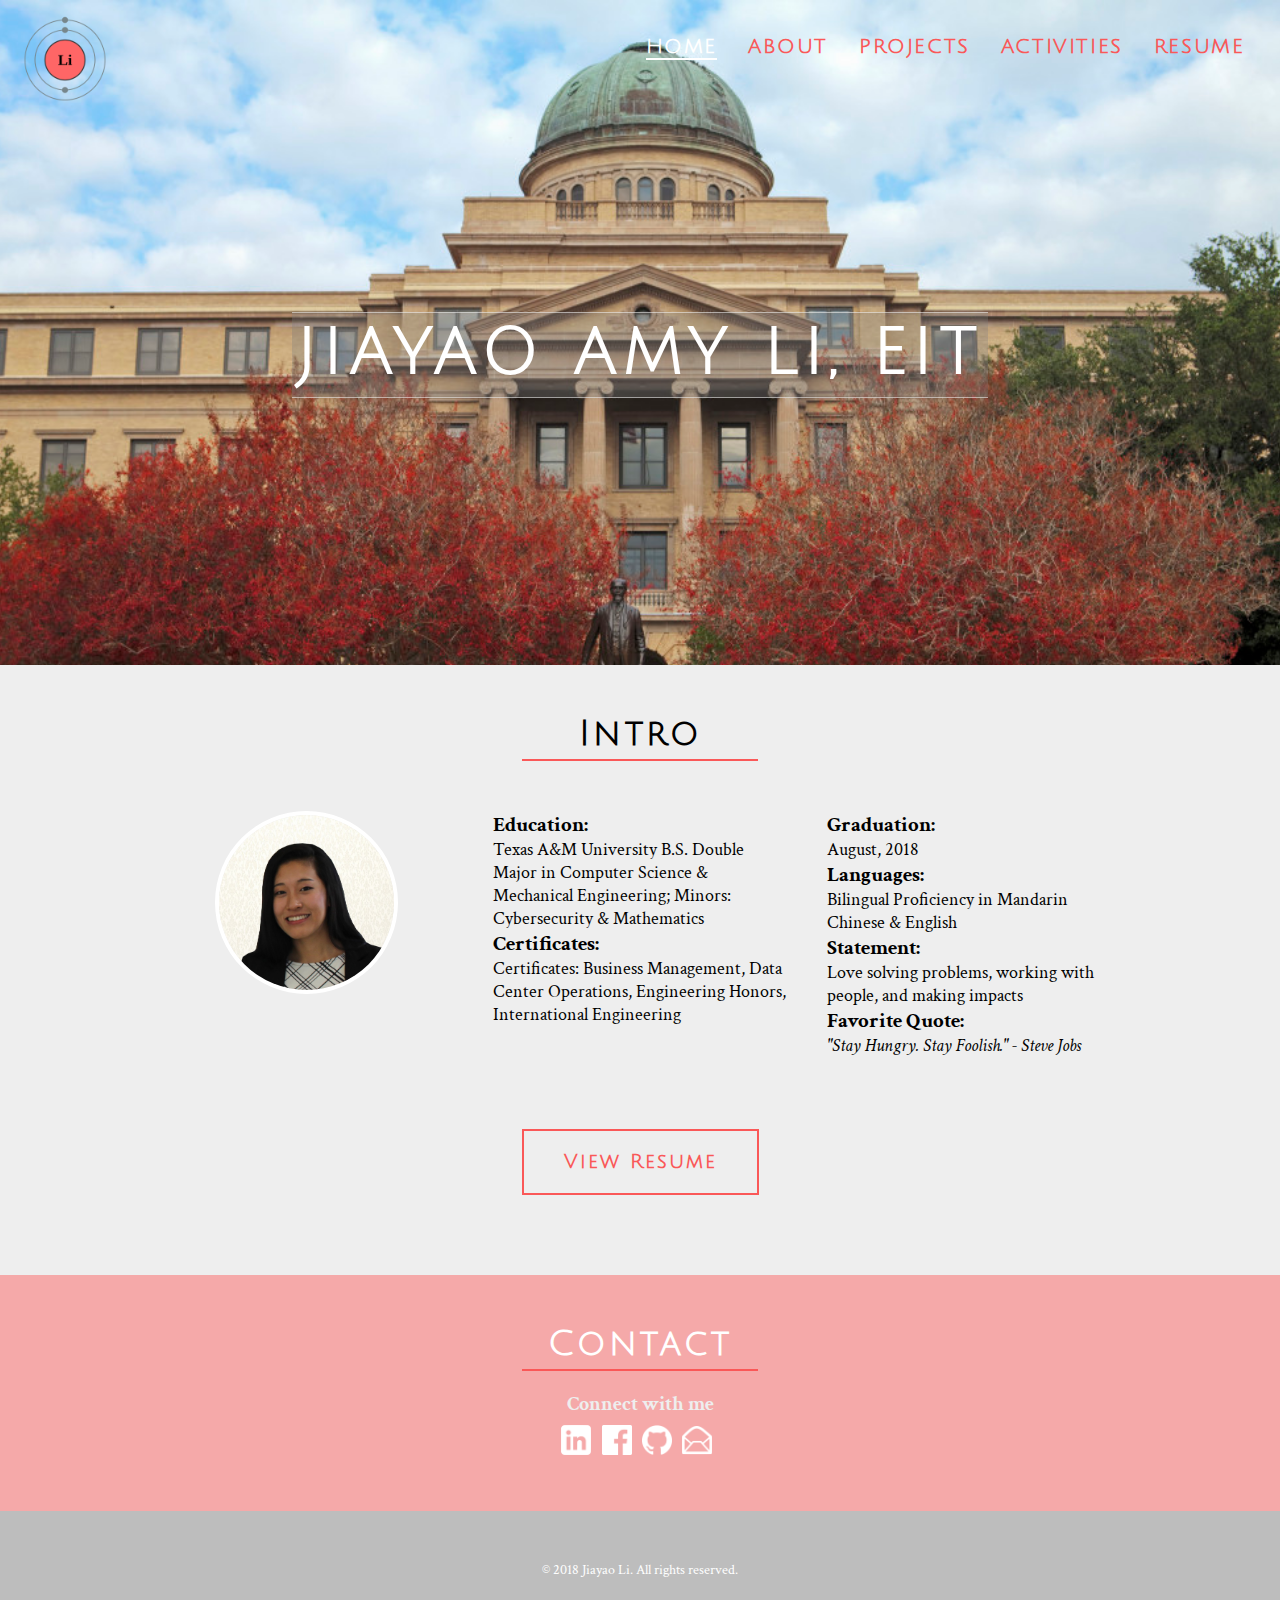
==== index.html @ bfd570e7 "Updated index" ====
<!DOCTYPE html>
<html lang="en">
<head>
	<meta charset="utf-8">
	<meta name="viewport" content="width=device-width; initial-scale=1.0">
	<title>Jiayao Amy Li</title>
	<link rel="stylesheet" media="screen" href="style/main.css">
    <link href="https://fonts.googleapis.com/css?family=Julius+Sans+One" rel="stylesheet">
    <link href="https://fonts.googleapis.com/css?family=Crimson+Text:400,400i" rel="stylesheet">
	<link rel="icon" href="images/Li_Profile_Pic.jpg">
</head>
<body>
	<div id="wrapper">
        <nav>
            <a href="index.html"><img class="logo julius" src="images/logo_li.png" title="Home" width="100px"></a>
            <div class="menu julius">
                <ul class="main-list">
                    <li class="main-list-item"><a href="index.html"><span class="selected">Home</span></a></li>
                    <li class="main-list-item"><a href="pages/about.html" >About</a></li>
                    <li class="main-list-item"><a href="pages/projects.html">Projects</a></li>
					<li class="main-list-item"><a href="pages/activities.html">Activities</a></li>
                    <li class="main-list-item"><a href="pages/resume.html">Resume</a></li>
	           </ul>
            </div>
        </nav>

        <header class="index-background">
			<center><h1 class="name-header-text dev background-fill julius">Jiayao Amy Li, EIT</h1></center>
            <div class="border-box julius animation-pop-in">   
				<center><span class="dev background-fill julius">Designer, Developer, Dreamer</span></center>
            </div>
        </header>

        <div class="mini-header">
            <h2 class="mini-header-text julius">
                Intro
            </h2>
            <div class="mini-header-bar"></div>
        </div>
		
		<div class="flex-box about block-text">
            <div class="flex-item about-image">
                <center><img class="flex-image circle" src="images/Li_Profile_Pic.jpg" title="Portrait" width="175px"></center>
            </div>
            <div class="flex-item about-description">
				<h3>Education:</h3>
				<p>
					Texas A&amp;M University B.S. Double Major in Computer Science &amp; Mechanical Engineering; Minors: Cybersecurity &amp; Mathematics
				</p>
				<h3>Certificates:</h3>
				<p>
					Certificates: Business Management, Data Center Operations, Engineering Honors, International Engineering
				</p>
			</div>
            <div class="flex-item about-description">
				<h3>Graduation:</h3>
                <p>August, 2018</p>
				<h3>Languages:</h3>
                <p>Bilingual Proficiency in Mandarin Chinese &amp; English</p>
				<h3>Statement:</h3>
				<p>
					Love solving problems, working with people, and making impacts
				</p>
				<h3>Favorite Quote:</h3>
				<p>
					<i>"Stay Hungry. Stay Foolish." - Steve Jobs</i>
				</p>
            </div>
		</div>
		
		<div class="resume">
			<div>
                <center><h4 class="social"><a href="resume/Li_Jiayao_Resume.pdf" title="View Resume" target="_blank"><div class="fancy-button resume-button julius">View Resume</div></a></h4></center>
			</div>
        </div>

        <div id="top-footer">
            <h2 class="mini-header-text white julius">Contact</h2>
            <div class="mini-header-bar"></div>
			<div>
                <h4 class="social">Connect with me</h4>
            </div>
			<ul class="social-media">
				<li><a href="https://www.linkedin.com/in/jiayao-amy-li"><img src="images/logo_linkedin.png" title="LinkedIn" width="30px"></a></li>
                <li><a href="https://www.facebook.com/amy.li.2017"><img src="images/logo_fb.png" title="Facebook" width="30px"></a></li>
				<li><a href="https://github.com/amyjiayao"><img src="images/logo_github.png" title="Github" width="30px"></a></li>
				<li><a href="mailto:jiayaoli@tamu.edu"><img src="images/logo_email.png" title="Email" width="30px"></a><li>
            </ul>
        </div>

        <footer>
            <div class="copyright">© 2018 Jiayao Li. All rights reserved.</div>
        </footer>

	</div>   <! wrapper ->
</body>

</html>
---- style/main.css ----
* {
    margin: 0;
    padding: 0;
}

html {
    background-color: #EEEEEE;
    font-size: 100%;
    font-family: 'Crimson Text', serif;
}

.julius {
    font-family: 'Julius Sans One', sans-serif;
    letter-spacing: 0.1em;
}

.crimson {
    font-family: 'Crimson Text', serif;
}

.outer-flex {
}

#top-footer {
    padding: 50px;
    background-color: #F5A9A9;
    text-align: center;
}

.index-background {
    background: url(../images/background_academic.jpg) no-repeat center center fixed;
    background-size: cover;
}

.about-background {
    background: url(../images/background_colored_pens.jpg) no-repeat center center fixed;
    background-size: cover;
}

.projects-background {
    background: url(../images/background_desktop.png) no-repeat center center fixed;
    background-size: cover;
}

.resume-background {
    background: url(../images/background_coffee_cup.jpg) no-repeat center center fixed;
    background-size: cover;
}

.activities-background {
    background: url(../images/background_msc.jpg) no-repeat center center fixed;
    background-size: cover;
}

.hobbies-background {
    background: url(../images/background_art_supplies.jpg) no-repeat center center fixed;
    background-size: cover;
}

header {
    padding: 280px 0 200px 0;
    background-color: #888888;
    text-transform: uppercase;
    color: white;
}

.name {
    font-size: 80px;
    text-align: center;
    animation: pop-in .6s cubic-bezier(0, 0.9, 0.3, 1.2) forwards;
    opacity: 0;
    animation-delay: .25s;
}

.border-box {
    width: 100%;
}

.dev {
    display: inline-block;
    padding: 5px;
    margin-top: 0.5em;
    font-size: 35px;
    border-top-width: 1px;
	border-bottom-width: 1px;
	border-top-style: solid;
	border-bottom-style: solid;
	border-top-color: rgba(255,255,255,0.5);
	border-bottom-color: rgba(255,255,255,0.5);
}

.animation-pop-in{
	animation: pop-in .6s cubic-bezier(0, 0.9, 0.3, 1.2) forwards;
    opacity: 0;
    animation-delay: .5s;
}

.logo{
    position: absolute;
    top: 10px;
    left: 15px;
}

.menu {
    position: relative;
    text-transform: uppercase;
}

.main-list {
    position: absolute;
    top: 20px;
    right: 20px;
    list-style-type: none;
}

.main-list-item a {
    display: block;
    color: #FA5858;
    text-align: center;
    padding: 15.5px;
    text-decoration: none;
	font-size: 20px;
	font-weight: bold;
}

.selected {
    color: white;
    border-bottom-width: 2px;
	border-bottom-style: solid;
	border-bottom-color: white;
}

.main-list-item a:link {
    text-decoration: none;
    color: #FA5858
    font-style: normal;
}

.main-list-item a:visited {
    color: #FA5858;
}

.main-list-item a:hover {
    color: white;
    transition: all 0.2s;
}

.main-list .main-list-item .sub-list {
    display: none;
    opacity: 0;
}

.main-list .main-list-item:hover .sub-list {
    display: block;
    opacity: 1;
    transition: all 0.2s;
}

.sub-list {
    list-style-type: none;
}

.sub-list-item {
    
}

.sub-list-item a {
    display: block;
    color: #CCCCCC;
    text-align: center;
    padding: 16px;
    text-decoration: none;
}

.sub-list-item a:link {
    text-decoration: none;
    color: white;
    font-style: normal;
}

.sub-list-item a:visited {
    color: #CCCCCC;
}

.sub-list-item a:hover {
    color: white;
    transition: all 0.2s;
}

.block-text {
    margin: auto;
    font-size: 18px;
    display: -webkit-flex;
    display: flex;
    max-width: 600px;
    margin-bottom: 80px;
}

.contact {
    color: white;
    font-size: 35px;
}

footer {
    padding: 50px;
    background-color: #BDBDBD;
    text-align: center;
}

.copyright {
    font-size: 14px;
    color: white;
}

a:link {
    text-decoration: none;
    color: #FA5858;
}

a:visited {
    color: #FA5858;
}

a:hover {
    text-decoration: underline;
    color: #FA5858;
}

@keyframes pop-in {
  0% {
    opacity: 0;
    transform: translateY(-4rem) scale(.8);
  }
  100% {
    opacity: 1;
    transform: none;
  }
}

.email {
    padding-top: 1em;
}

.email-icon {
    margin-top: 0.5em;
}

.social {
    color: #EEEEEE;
    margin-top: 1em;
    font-size: 20px;
}

.social-media {
    margin-top: 0.5em;
}

.social-media li{
    display: inline;
    margin: 0 0.2em;
}

.green {
    color: #FA5858;
}

.white {
    color: white;
}

.center-text {
    padding: 0 1em 3em -2em;
    text-align: center;
}

.project-text {
    margin-top: -4em;
}

.background-fill{
	 background-color: rgba(128, 128, 128, 0.32);
}

.mini-header {
    padding: 50px;
    text-align: center;
}

.name-header-text {
    font-size: 63.5px;
    padding-bottom: 10px;
	text-align: center;
}

.mini-header-text {
    font-size: 35px;
    padding-bottom: 10px;
}

.mini-header-bar {
    margin: 0 40%;
    border-top: 2px solid #FA5858;
    margin-top: -0.25em;
}

.flex-box {
    display: -webkit-flex;
    display: flex;
    padding-bottom: 4em;
}

.flex-item {
    flex: 1;
    padding: 0 20px;
}

.flex-image {
    max-width: 100%;
}

.about {
    margin: auto;
    max-width: 1000px;
}

.projects {
    margin: auto;
    max-width: 1000px;
}

.circle {
    border: 4px solid white;
    border-radius: 50%;
}

.fancy-button {
    margin-top: -2em;
    margin-bottom: 4em;
    color: #FA5858;
    font-weight: bold;
    display: inline-block;
    padding: 20px 40px;
    border-width: 2px;
    border-style: solid;
    border-color: #FA5858;
    font-size: 20px;
    transition: all 0.3s;
    background-color: rgba(255, 255, 255, 0);
}

.fancy-button:hover {
    transition: all 0.3s;
    background-color: #FA5858;
    color: white;
    cursor: pointer;
}

.project-button {
    margin-top: 3em;
    margin-bottom: 0;
}

video {
    margin-bottom: 5em;
    max-width: 720px;
}

.resume {
}

.resume-block {
    flex: 1;
    margin: auto;
    font-size: 18px;
    display: -webkit-flex;
    display: flex;
    max-width: 980px;
    margin-bottom: 80px;
}

.resume-title {
    color: black;
    text-transform: uppercase;
    font-weight: bold;
}

.resume-items {
    flex: 7;
    display: -webkit-flex;
    display: flex;
    flex-direction: column;
}

.resume-item-container {
    display: -webkit-flex;
    display: flex;
    padding-bottom: 2em;
}

.resume-item {
    flex: 4;
}

.item-name {
    color: #FA5858;
}

.item-info {
    font-style: italic;
    margin-top: 0.1em;
}

.item-description {
    color: #666666;
    padding-top: 10px;
    padding-right: 30px;
}

.resume-item-sidebar {
    flex: 1;
    color: #666666;
}

.item-dates {
    
}

.item-location {
    
}

@media (min-width: 1100px) {
  .resume-title {
    flex: 2;
  }
}

@media (max-width: 1099px) {
    .resume-title {
      position: absolute;
      padding-left: 1em;
    }
    
    .resume-items {
        margin-top: 2em;
    }
    
    .resume-item {
        margin-left: 1em;
    }
    
    .block-text {
        flex-direction: column;
        padding-left: 1em;
        padding-right: 1em;
    }
    
    .about-image {
        margin: auto;
		text-align: left;
    }
    
    .about-description {
        order: 3;
    }
    
    .about-stats {
        text-align: center;
        padding-bottom: 1em;
    }
    
    .fancy-button {
        margin-top: em;
        margin-bottom: 3em;
    }
    
}

@media (min-width: 700px) {
    .main-list-item {
        float: left;
    }
}

@media (max-width: 850px) {
    .name {
        font-size: 40px;
        margin-top: 1em;
    }
    
    .dev {
        font-size: 25px;
    }
}

@media (max-width: 740px){
    video {
        width: 100%;
    }
    
    .center-text {
        margin-top: 1em;
        text-align: justify;
    }
    .intro-text {
        margin-top: -.5em;
        margin-bottom: 4em;
    }
}

.tooltip .tooltiptext {
    visibility: hidden;
    width: 120px;
    background-color: black;
    color: #fff;
    text-align: center;
    border-radius: 6px;
    padding: 5px 0;
    position: absolute;
    z-index: 1;
}

.tooltip:hover .tooltiptext {
    visibility: visible;
}
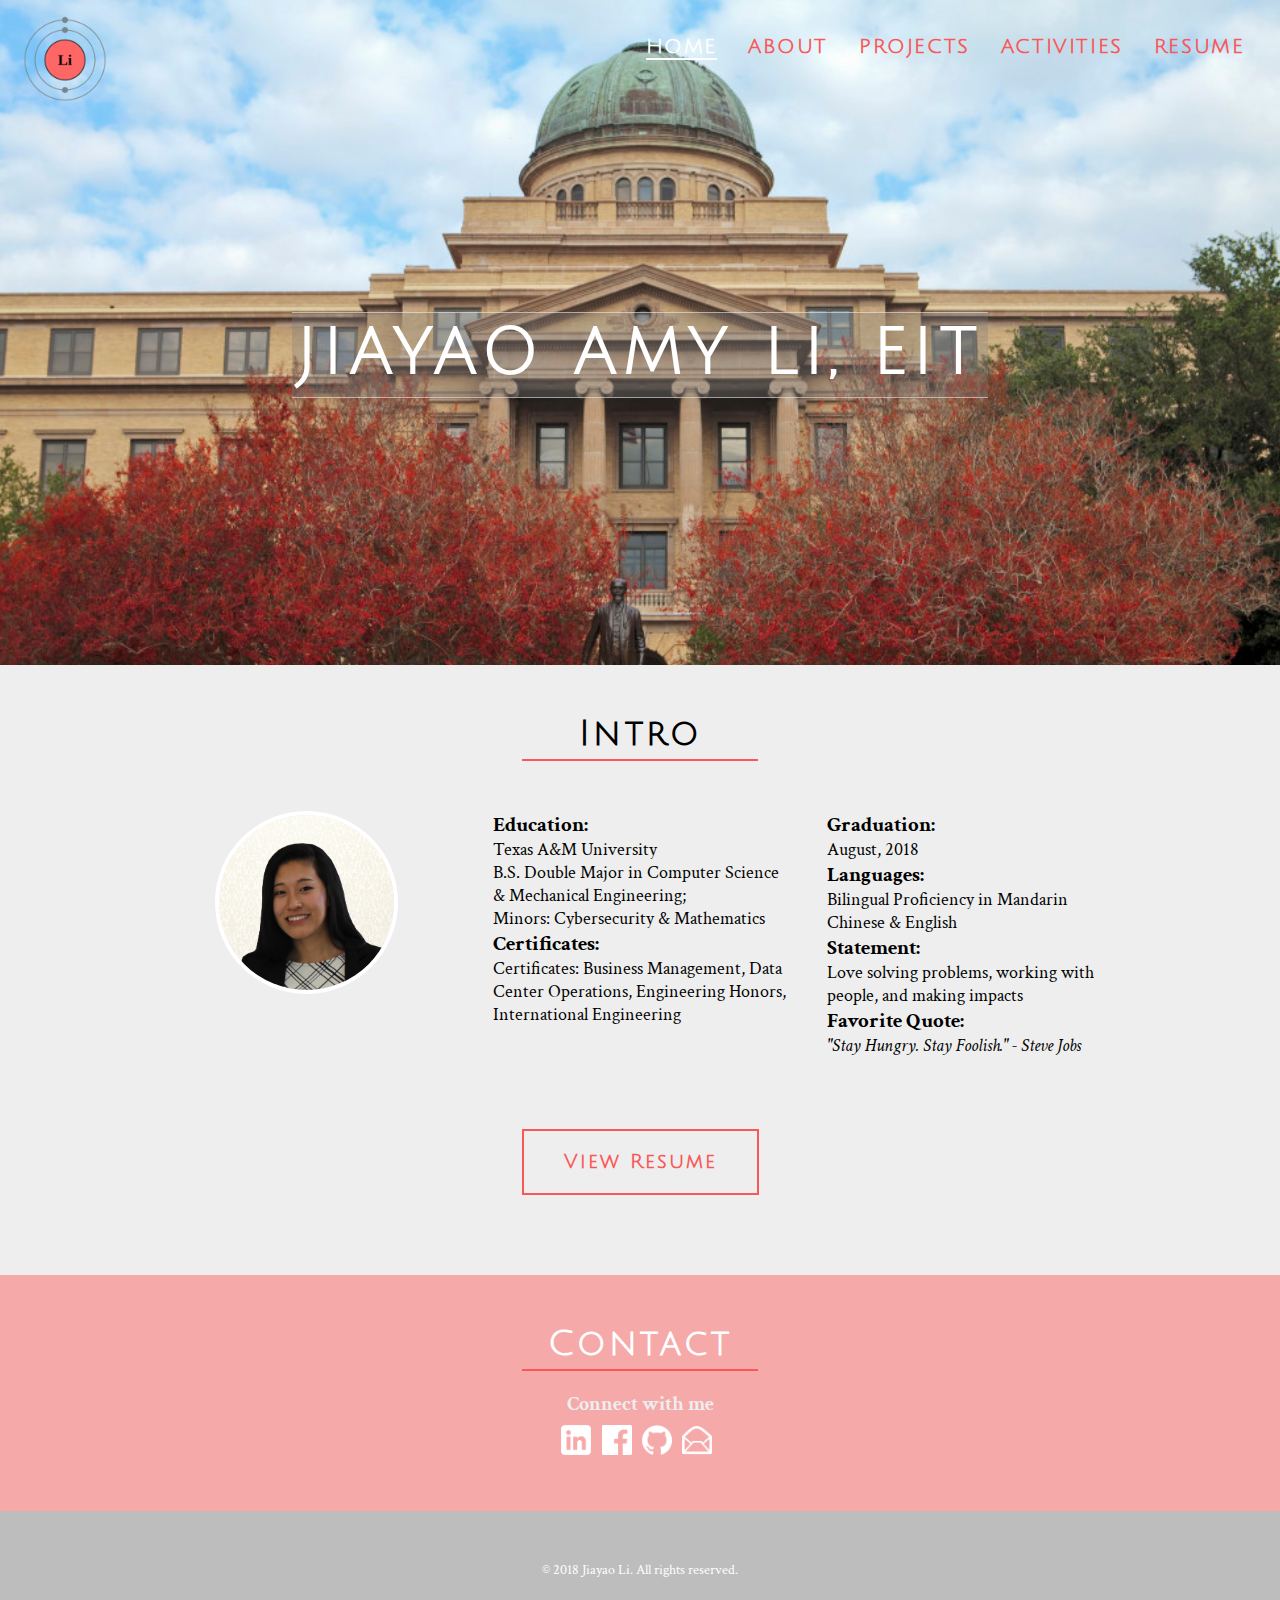
==== commit 0bfdc396: "Updated index" ====
--- a/index.html
+++ b/index.html
@@ -44,9 +44,9 @@
             </div>
             <div class="flex-item about-description">
 				<h3>Education:</h3>
-				<p>
-					Texas A&amp;M University B.S. Double Major in Computer Science &amp; Mechanical Engineering; Minors: Cybersecurity &amp; Mathematics
-				</p>
+				<p>Texas A&amp;M University</p>
+				<p>B.S. Double Major in Computer Science &amp; Mechanical Engineering;</p>
+				<p>Minors: Cybersecurity &amp; Mathematics</p>
 				<h3>Certificates:</h3>
 				<p>
 					Certificates: Business Management, Data Center Operations, Engineering Honors, International Engineering
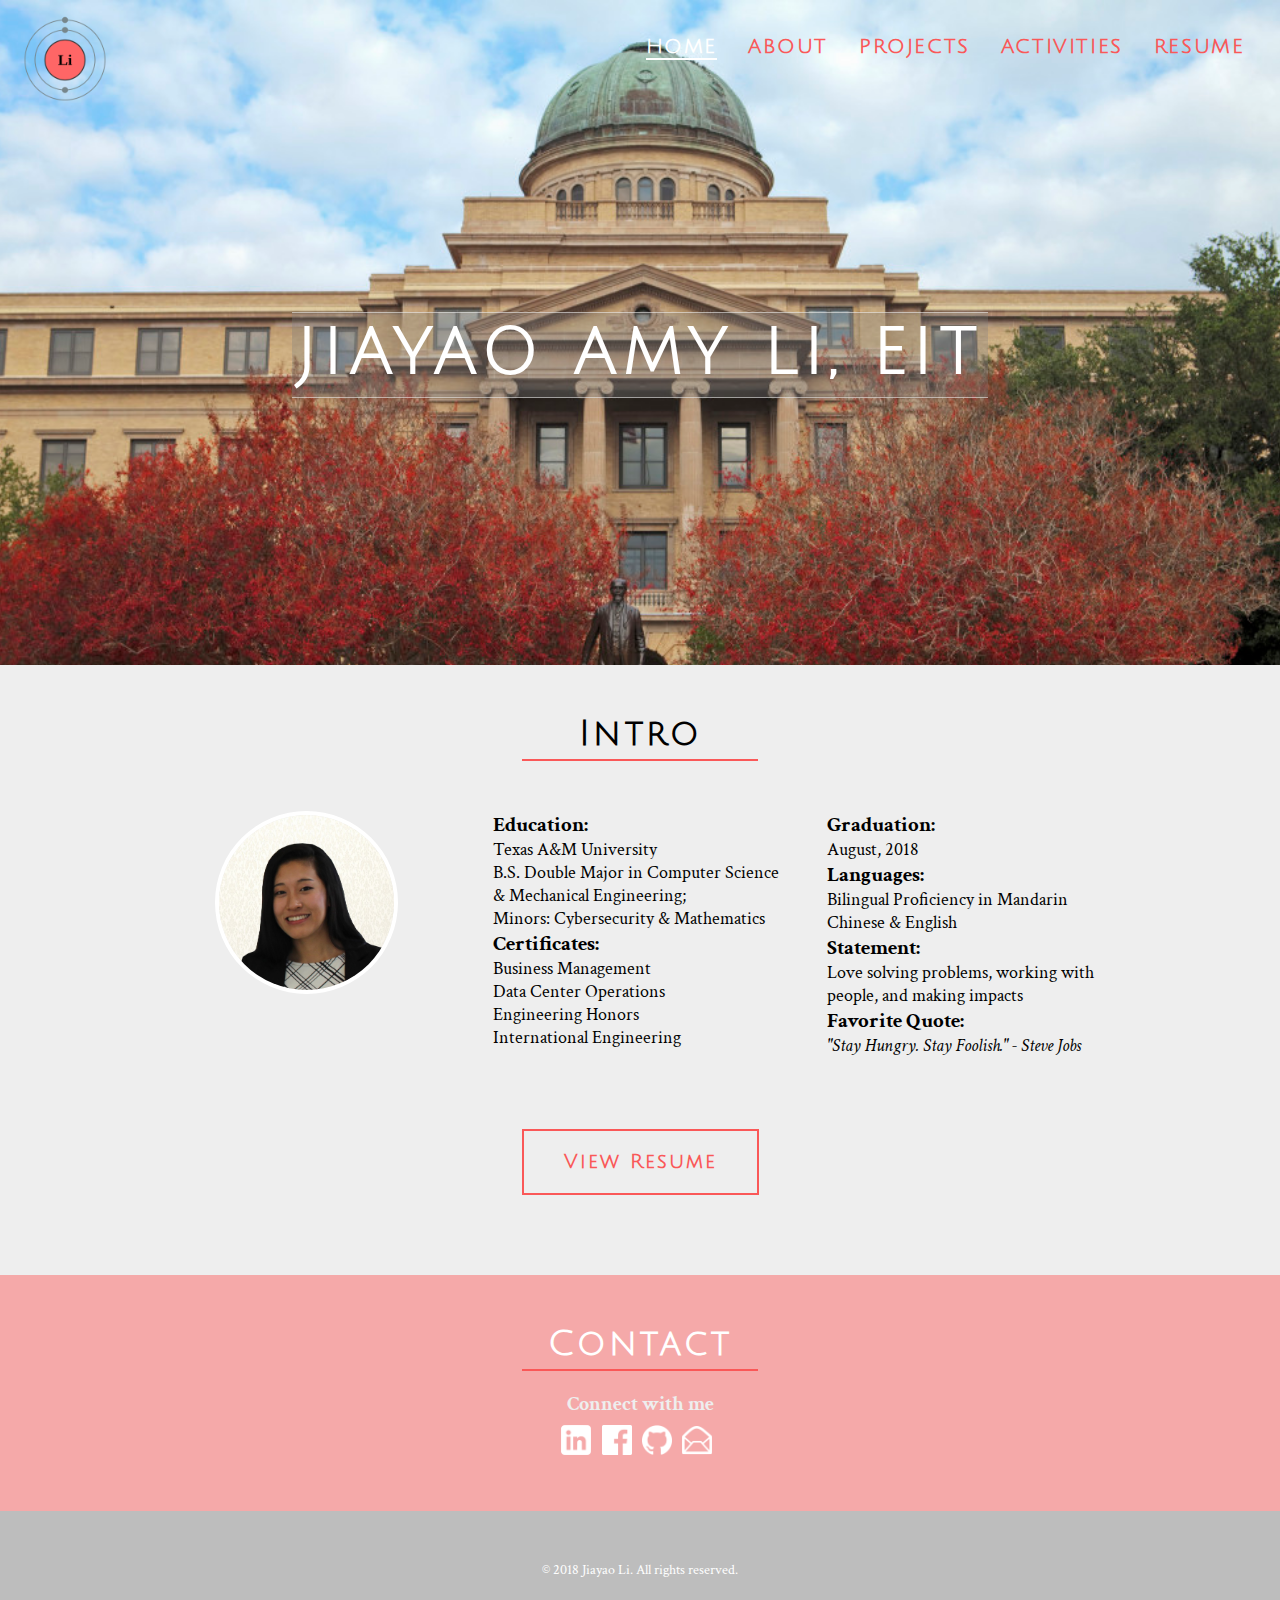
==== commit 82f8fb32: "Updaed index" ====
--- a/index.html
+++ b/index.html
@@ -48,9 +48,10 @@
 				<p>B.S. Double Major in Computer Science &amp; Mechanical Engineering;</p>
 				<p>Minors: Cybersecurity &amp; Mathematics</p>
 				<h3>Certificates:</h3>
-				<p>
-					Certificates: Business Management, Data Center Operations, Engineering Honors, International Engineering
-				</p>
+				<p>Business Management</p>
+				<p>Data Center Operations</p> 
+				<p>Engineering Honors<p>
+				<p>International Engineering</p>
 			</div>
             <div class="flex-item about-description">
 				<h3>Graduation:</h3>
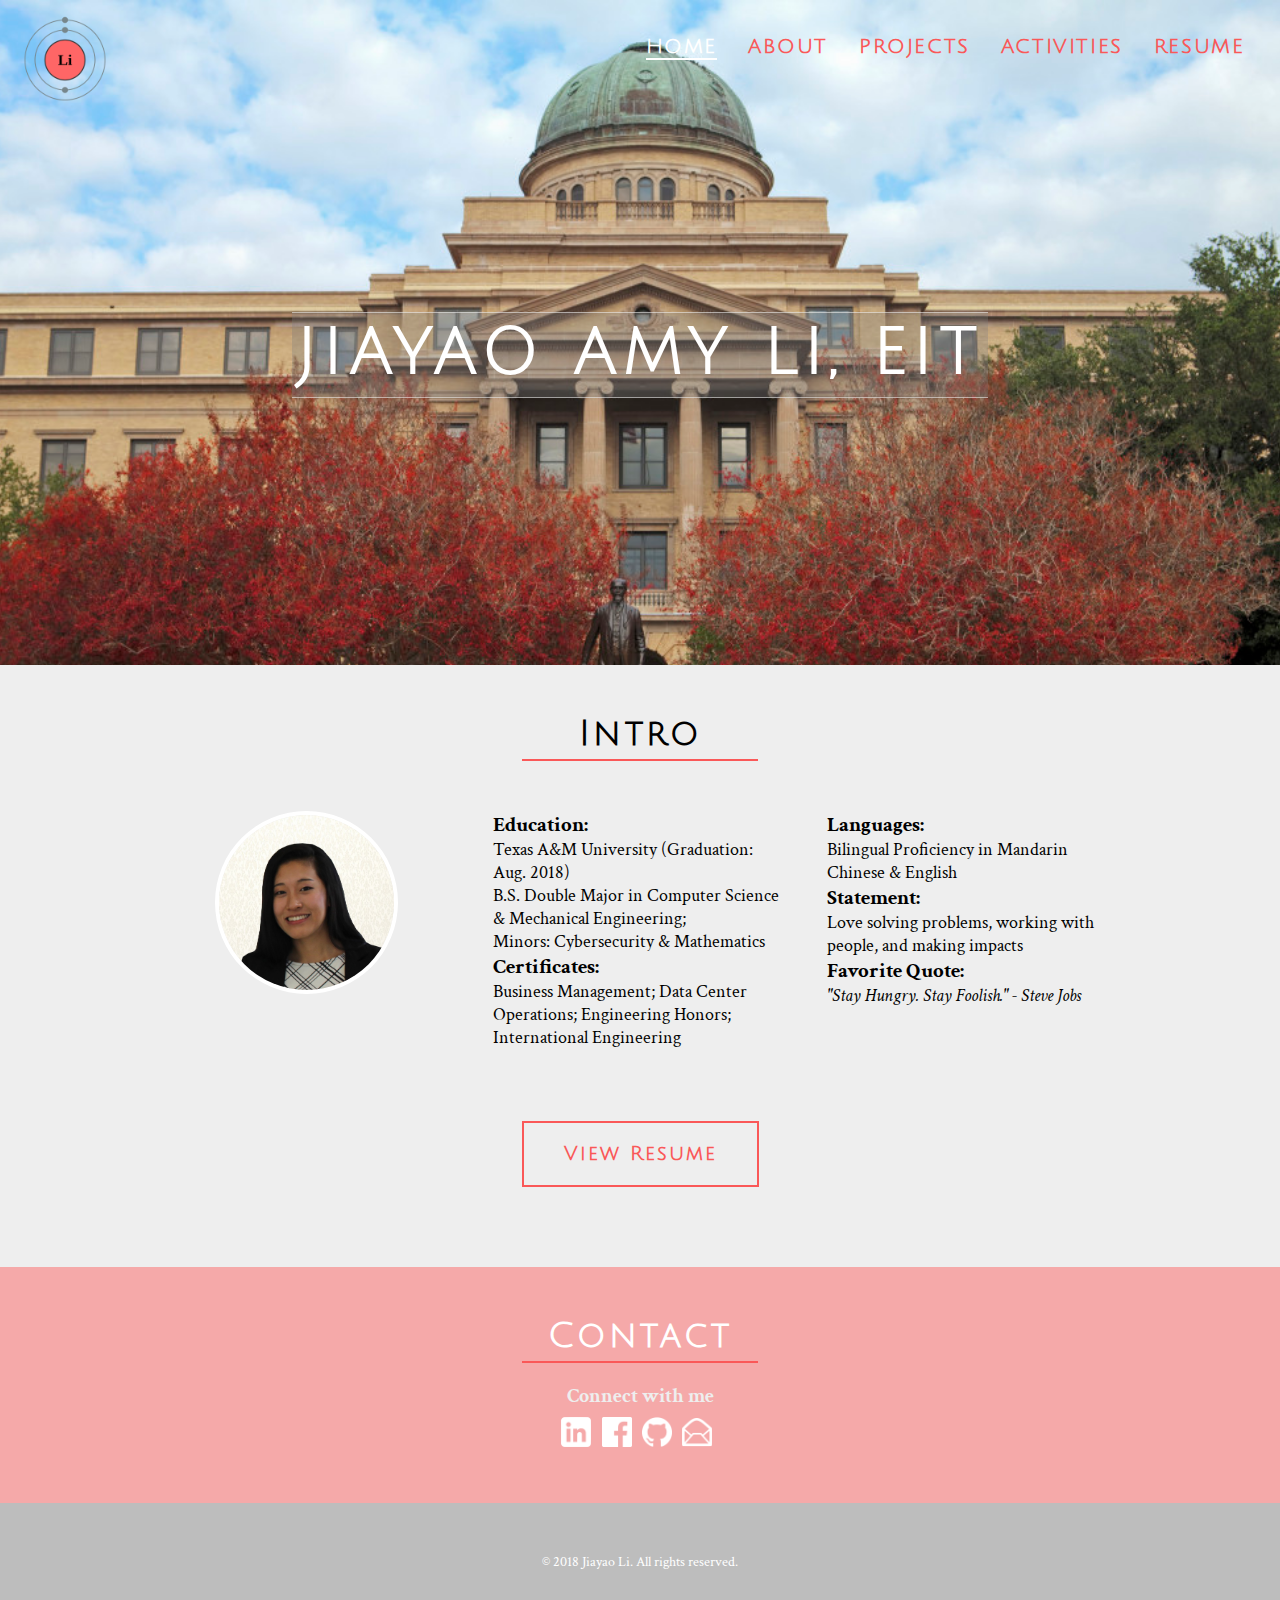
==== commit 78013023: "Updated index" ====
--- a/index.html
+++ b/index.html
@@ -44,18 +44,15 @@
             </div>
             <div class="flex-item about-description">
 				<h3>Education:</h3>
-				<p>Texas A&amp;M University</p>
+				<p>Texas A&amp;M University (Graduation: Aug. 2018)</p>
 				<p>B.S. Double Major in Computer Science &amp; Mechanical Engineering;</p>
 				<p>Minors: Cybersecurity &amp; Mathematics</p>
 				<h3>Certificates:</h3>
-				<p>Business Management</p>
-				<p>Data Center Operations</p> 
-				<p>Engineering Honors<p>
-				<p>International Engineering</p>
+				<p>
+					Business Management; Data Center Operations; Engineering Honors; International Engineering
+				</p>
 			</div>
             <div class="flex-item about-description">
-				<h3>Graduation:</h3>
-                <p>August, 2018</p>
 				<h3>Languages:</h3>
                 <p>Bilingual Proficiency in Mandarin Chinese &amp; English</p>
 				<h3>Statement:</h3>
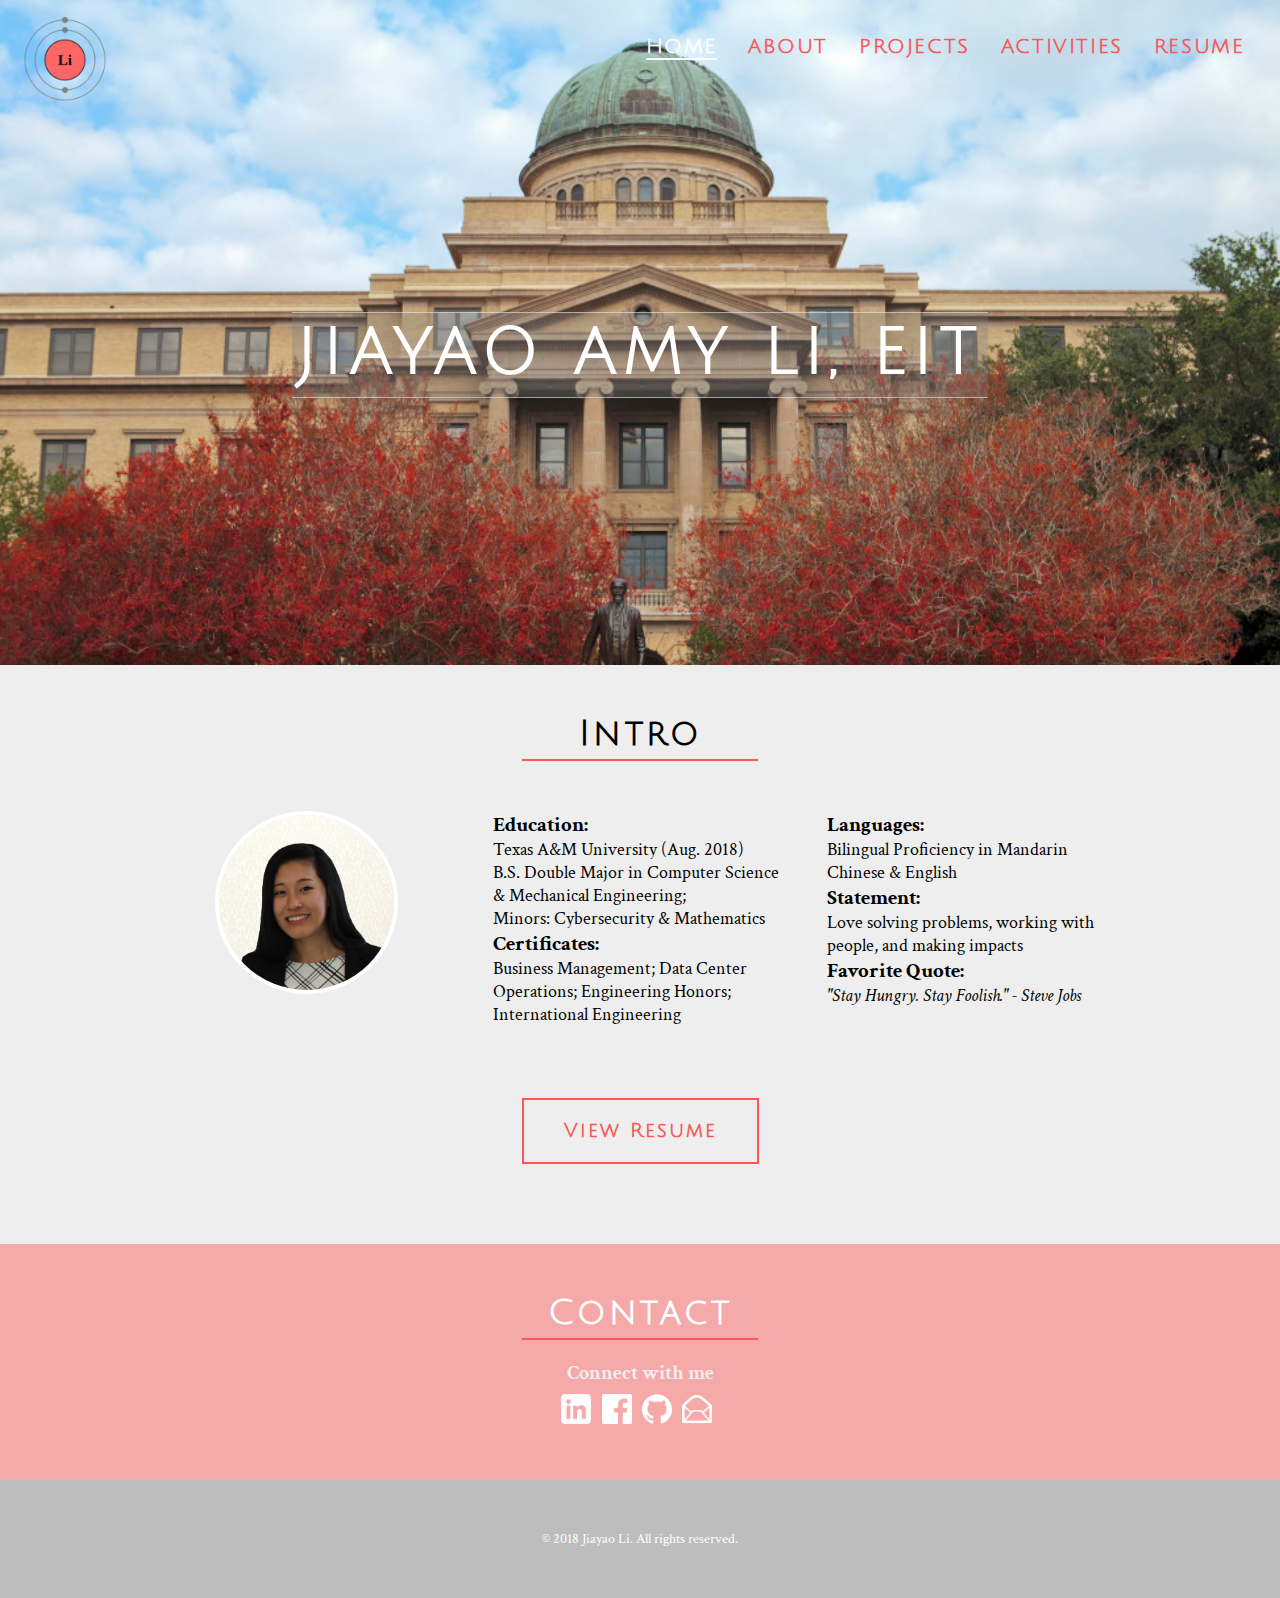
==== commit ee30b557: "Updated email" ====
--- a/index.html
+++ b/index.html
@@ -44,7 +44,7 @@
             </div>
             <div class="flex-item about-description">
 				<h3>Education:</h3>
-				<p>Texas A&amp;M University (Graduation: Aug. 2018)</p>
+				<p>Texas A&amp;M University (Aug. 2018)</p>
 				<p>B.S. Double Major in Computer Science &amp; Mechanical Engineering;</p>
 				<p>Minors: Cybersecurity &amp; Mathematics</p>
 				<h3>Certificates:</h3>
@@ -82,7 +82,7 @@
 				<li><a href="https://www.linkedin.com/in/jiayao-amy-li"><img src="images/logo_linkedin.png" title="LinkedIn" width="30px"></a></li>
                 <li><a href="https://www.facebook.com/amy.li.2017"><img src="images/logo_fb.png" title="Facebook" width="30px"></a></li>
 				<li><a href="https://github.com/amyjiayao"><img src="images/logo_github.png" title="Github" width="30px"></a></li>
-				<li><a href="mailto:jiayaoli@tamu.edu"><img src="images/logo_email.png" title="Email" width="30px"></a><li>
+				<li><a href="mailto:amyjiayao@gmail.com"><img src="images/logo_email.png" title="Email" width="30px"></a><li>
             </ul>
         </div>
 
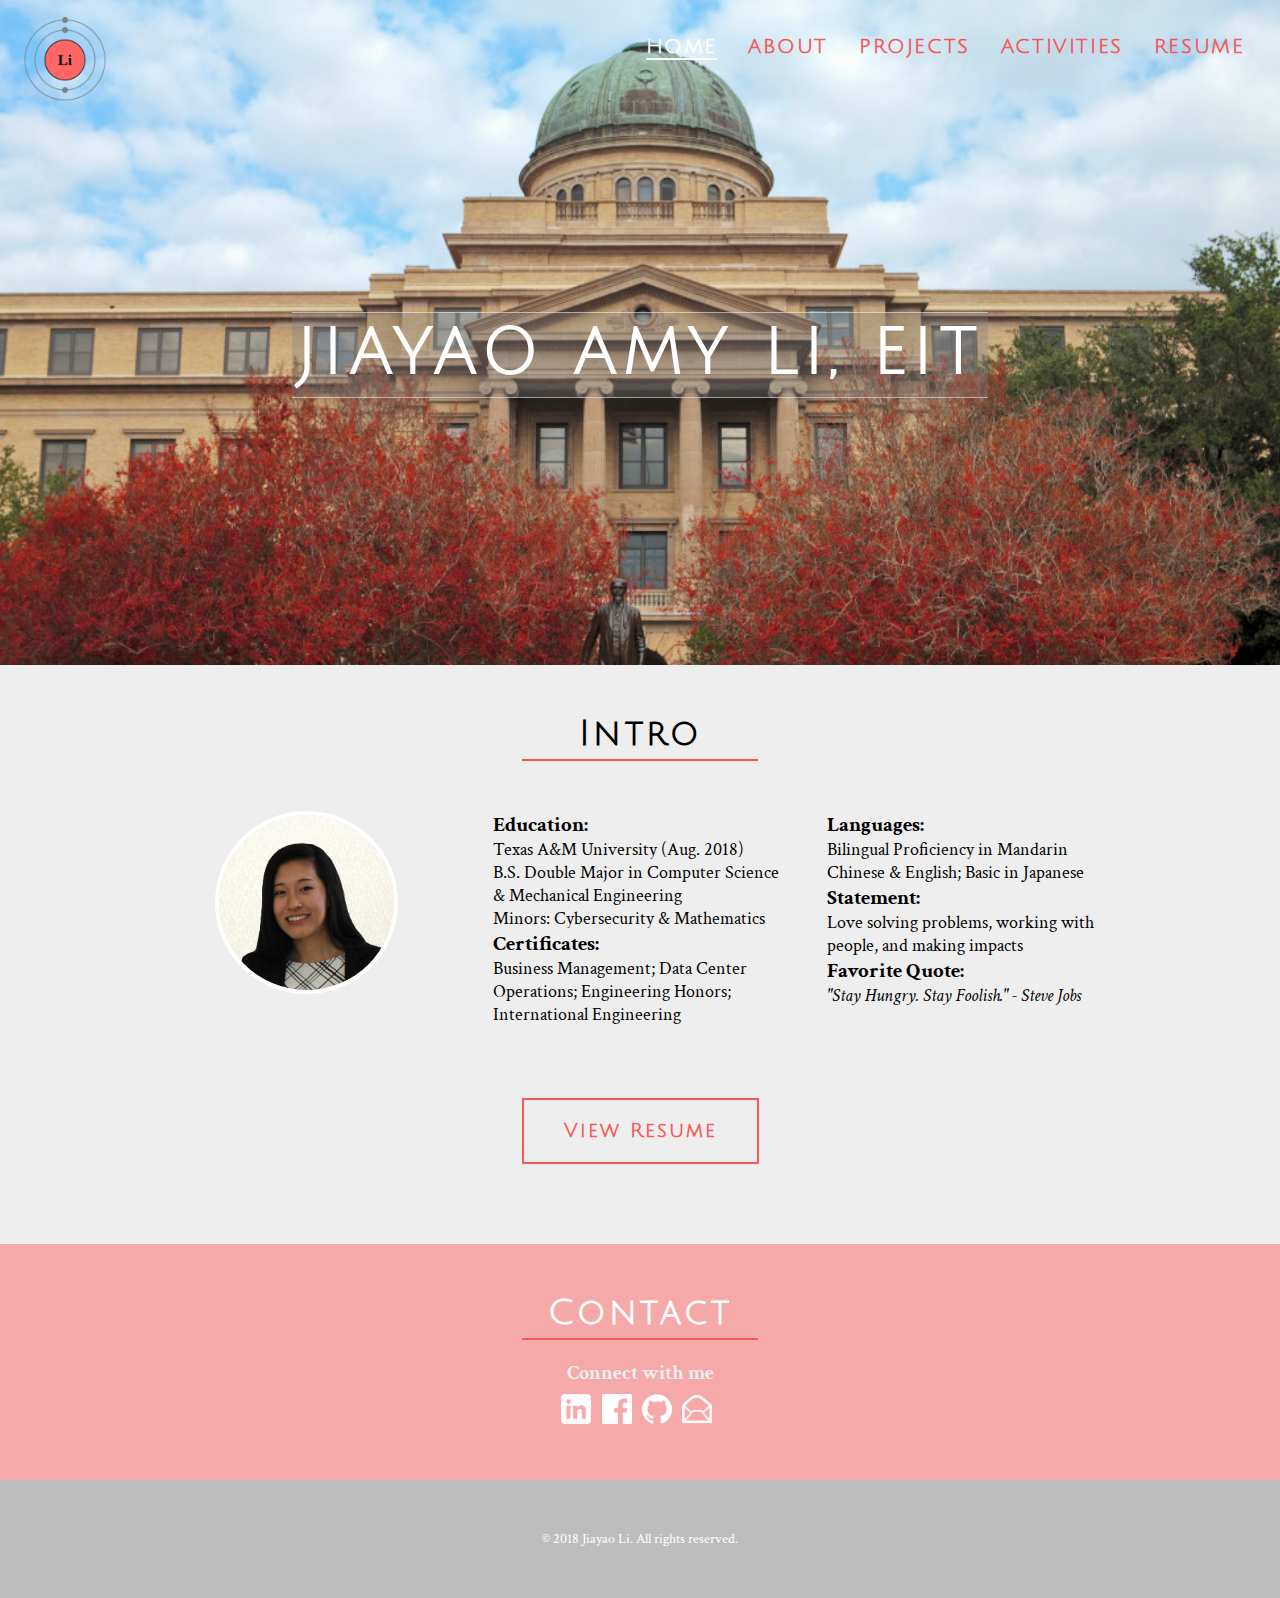
==== commit 35eb99a4: "Updated index" ====
--- a/index.html
+++ b/index.html
@@ -45,7 +45,7 @@
             <div class="flex-item about-description">
 				<h3>Education:</h3>
 				<p>Texas A&amp;M University (Aug. 2018)</p>
-				<p>B.S. Double Major in Computer Science &amp; Mechanical Engineering;</p>
+				<p>B.S. Double Major in Computer Science &amp; Mechanical Engineering</p>
 				<p>Minors: Cybersecurity &amp; Mathematics</p>
 				<h3>Certificates:</h3>
 				<p>
@@ -54,7 +54,7 @@
 			</div>
             <div class="flex-item about-description">
 				<h3>Languages:</h3>
-                <p>Bilingual Proficiency in Mandarin Chinese &amp; English</p>
+                <p>Bilingual Proficiency in Mandarin Chinese &amp; English; Basic in Japanese</p>
 				<h3>Statement:</h3>
 				<p>
 					Love solving problems, working with people, and making impacts
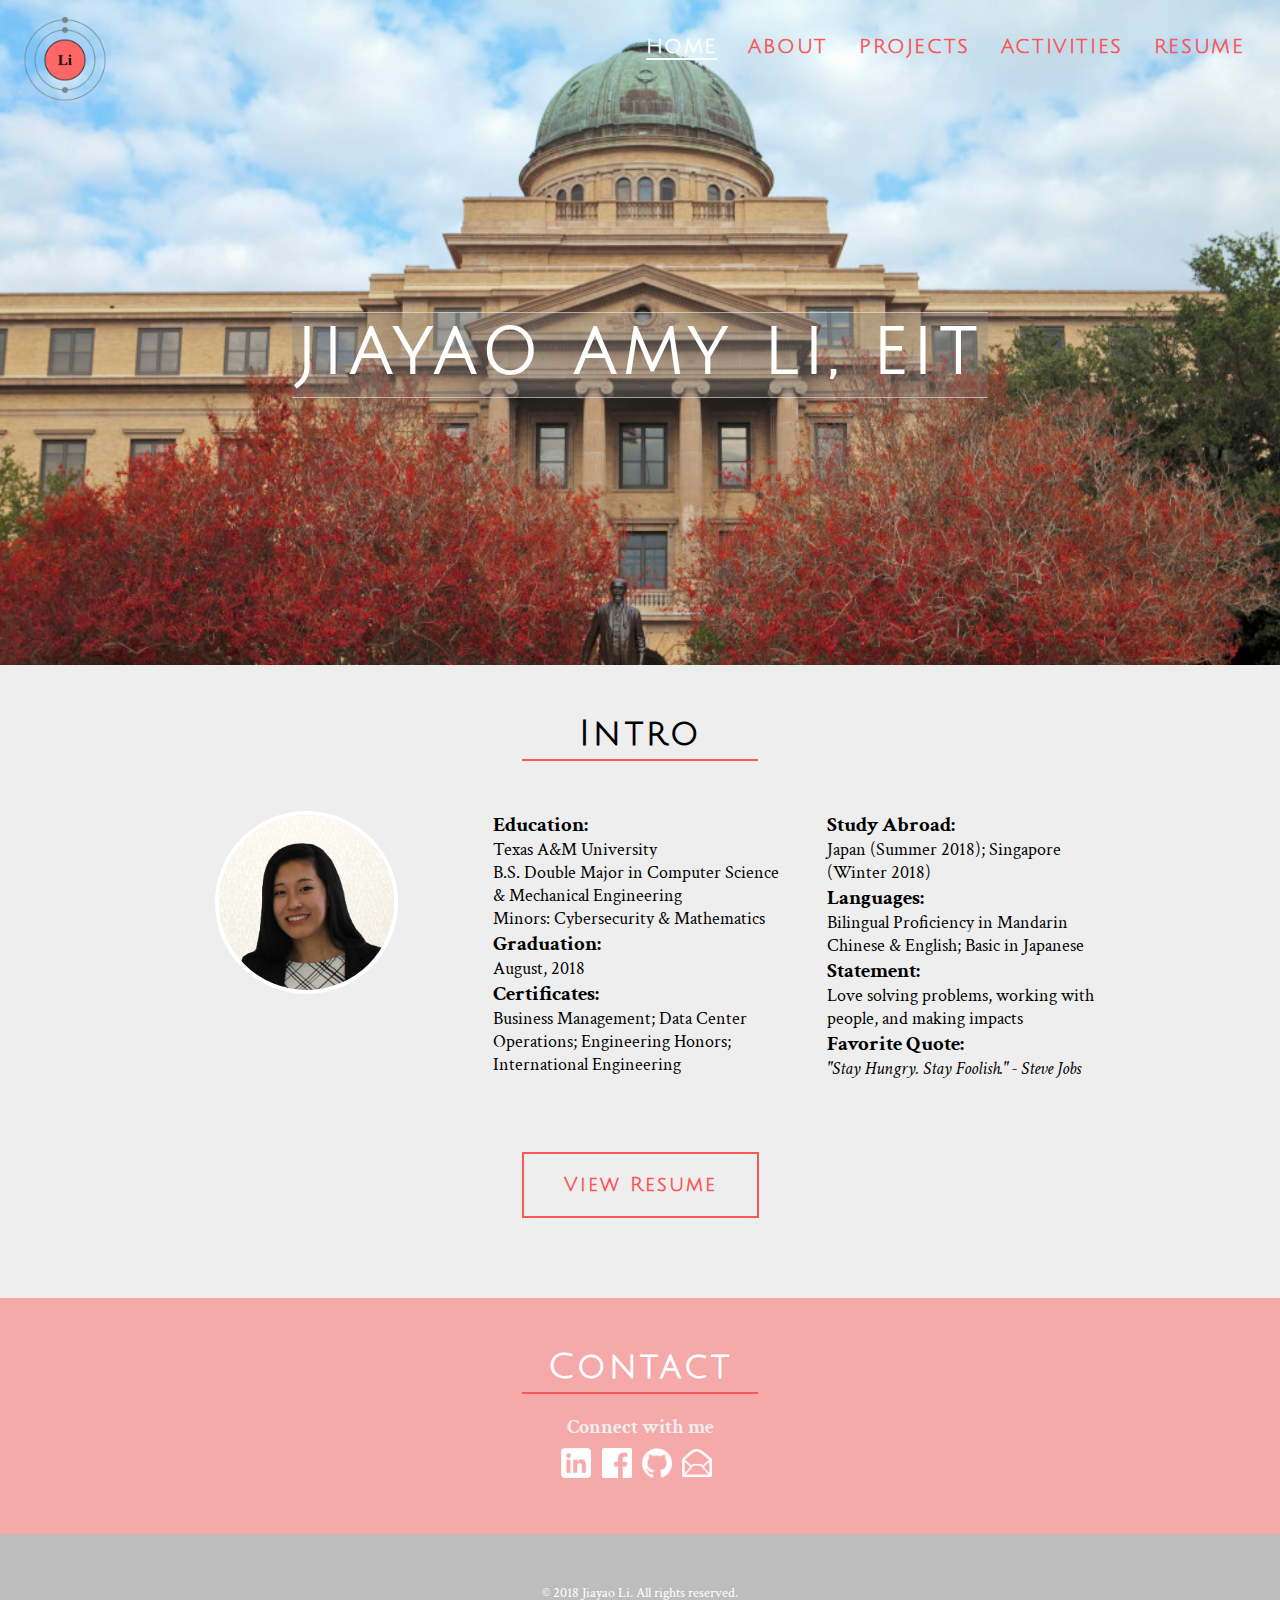
==== commit a9686695: "Updated projects" ====
--- a/index.html
+++ b/index.html
@@ -44,15 +44,19 @@
             </div>
             <div class="flex-item about-description">
 				<h3>Education:</h3>
-				<p>Texas A&amp;M University (Aug. 2018)</p>
+				<p>Texas A&amp;M University</p>
 				<p>B.S. Double Major in Computer Science &amp; Mechanical Engineering</p>
 				<p>Minors: Cybersecurity &amp; Mathematics</p>
+				<h3>Graduation:</h3>
+				<p>August, 2018</p>
 				<h3>Certificates:</h3>
 				<p>
 					Business Management; Data Center Operations; Engineering Honors; International Engineering
 				</p>
 			</div>
             <div class="flex-item about-description">
+				<h3>Study Abroad:</h3>
+				<p>Japan (Summer 2018); Singapore (Winter 2018)</p>
 				<h3>Languages:</h3>
                 <p>Bilingual Proficiency in Mandarin Chinese &amp; English; Basic in Japanese</p>
 				<h3>Statement:</h3>
